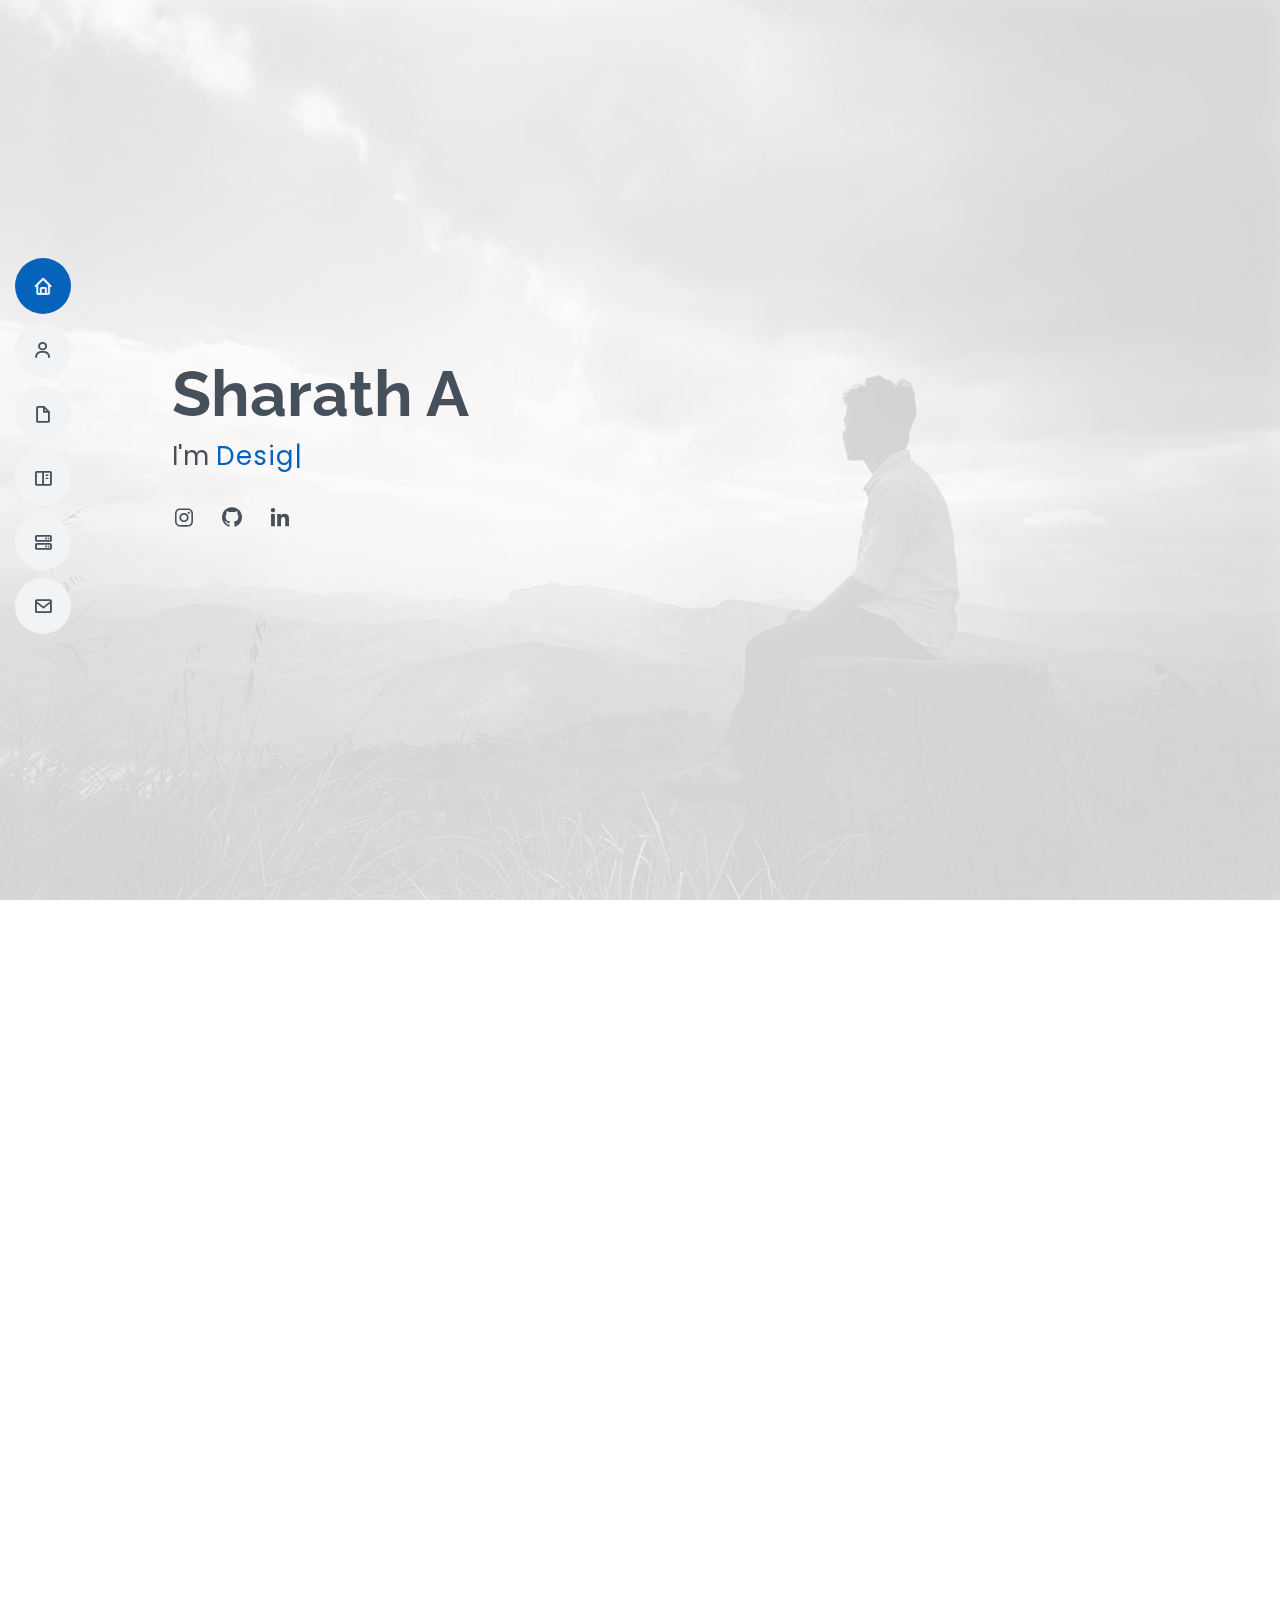
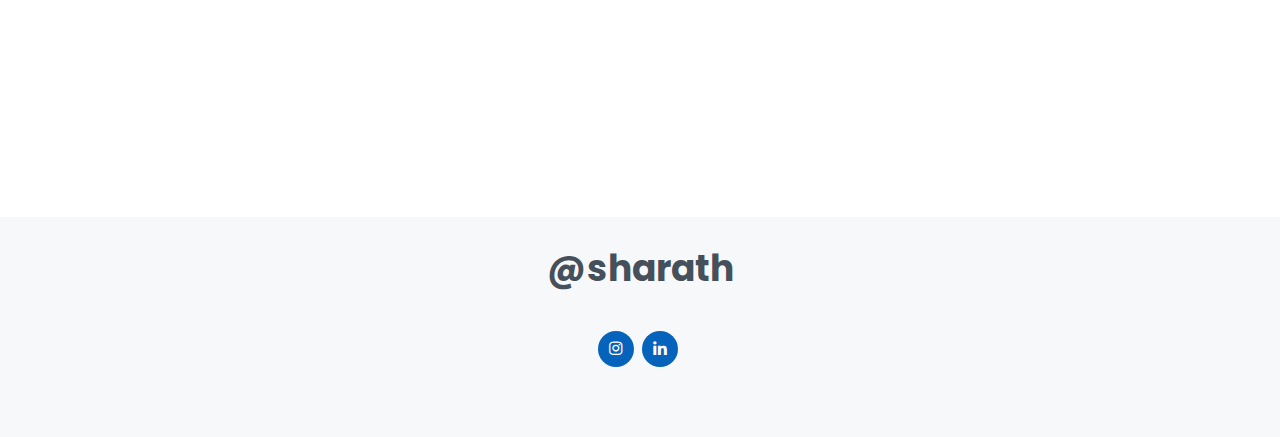
==== index.html @ 41445aa9 "Initial Commit" ====
<!DOCTYPE html>
<html lang="en">
  <head>
    <meta charset="utf-8" />
    <meta content="width=device-width, initial-scale=1.0" name="viewport" />

    <title>MyResume- Index</title>
    <meta content="" name="description" />
    <meta content="" name="keywords" />

    <!-- Favicons -->
    <link href="assets/img/favicon.png" rel="icon" />
    <link href="assets/img/apple-touch-icon.png" rel="apple-touch-icon" />

    <!-- Google Fonts -->
    <link
      href="https://fonts.googleapis.com/css?family=Open+Sans:300,300i,400,400i,600,600i,700,700i|Raleway:300,300i,400,400i,500,500i,600,600i,700,700i|Poppins:300,300i,400,400i,500,500i,600,600i,700,700i"
      rel="stylesheet"
    />

    <!-- Vendor CSS Files -->
    <link href="assets/vendor/aos/aos.css" rel="stylesheet" />
    <link
      href="assets/vendor/bootstrap/css/bootstrap.min.css"
      rel="stylesheet"
    />
    <link
      href="assets/vendor/bootstrap-icons/bootstrap-icons.css"
      rel="stylesheet"
    />
    <link href="assets/vendor/boxicons/css/boxicons.min.css" rel="stylesheet" />
    <link
      href="assets/vendor/glightbox/css/glightbox.min.css"
      rel="stylesheet"
    />
    <link href="assets/vendor/swiper/swiper-bundle.min.css" rel="stylesheet" />

    <!-- Template Main CSS File -->
    <link href="assets/css/style.css" rel="stylesheet" />
  </head>

  <body>
    <!-- ======= Mobile nav toggle button ======= -->
    <!-- <button type="button" class="mobile-nav-toggle d-xl-none"><i class="bi bi-list mobile-nav-toggle"></i></button> -->
    <i class="bi bi-list mobile-nav-toggle d-xl-none"></i>
    <!-- ======= Header ======= -->
    <header id="header" class="d-flex flex-column justify-content-center">
      <nav id="navbar" class="navbar nav-menu">
        <ul>
          <li>
            <a href="#hero" class="nav-link scrollto active"
              ><i class="bx bx-home"></i> <span>Home</span></a
            >
          </li>
          <li>
            <a href="#about" class="nav-link scrollto"
              ><i class="bx bx-user"></i> <span>About</span></a
            >
          </li>
          <li>
            <a href="#resume" class="nav-link scrollto"
              ><i class="bx bx-file-blank"></i> <span>Resume</span></a
            >
          </li>
          <li>
            <a href="#portfolio" class="nav-link scrollto"
              ><i class="bx bx-book-content"></i> <span>Portfolio</span></a
            >
          </li>
          <li>
            <a href="#services" class="nav-link scrollto"
              ><i class="bx bx-server"></i> <span>Services</span></a
            >
          </li>
          <li>
            <a href="#contact" class="nav-link scrollto"
              ><i class="bx bx-envelope"></i> <span>Contact</span></a
            >
          </li>
        </ul>
      </nav>
      <!-- .nav-menu -->
    </header>
    <!-- End Header -->

    <!-- ======= Hero Section ======= -->
    <section id="hero" class="d-flex flex-column justify-content-center">
      <div class="container" data-aos="zoom-in" data-aos-delay="100">
        <h1>Sharath A</h1>
        <p>
          I'm
          <span
            class="typed"
            data-typed-items="Designer, Developer, Freelancer, JavaScript/Node Developer"
          ></span>
        </p>
        <div class="social-links">
          <!-- <a href="#" class="twitter"><i class="bx bxl-twitter"></i></a>
          <a href="#" class="facebook"><i class="bx bxl-facebook"></i></a> -->
          <a href="https://www.instagram.com/sharathambangad/" class="instagram"
            ><i class="bx bxl-instagram"></i
          ></a>
          <a href="#" class="google-plus"><i class="bx bxl-github"></i></a>
          <a href="http://www.linkedin.com/in/sharathambangad/" class="linkedin"
            ><i class="bx bxl-linkedin"></i
          ></a>
        </div>
      </div>
    </section>
    <!-- End Hero -->

    <main id="main">
      <!-- ======= About Section ======= -->
      <section id="about" class="about">
        <div class="container" data-aos="fade-up">
          <div class="section-title">
            <h2>About</h2>
            <p>
              Enthusiastic JavaScript developer with more than one year of
              experience and following web development/programming concepts for
              more than 8 years( including studies ). I develop clean-code, have
              the ability to write new code from scratch and adapt existing code
              based on requirements and I love what I do.
            </p>
          </div>

          <div class="row">
            <div class="col-lg-4">
              <img src="assets/img/profile-img.jpg" class="img-fluid" alt="" />
            </div>
            <div class="col-lg-8 pt-4 pt-lg-0 content">
              <h3>JavaScript/NodeJS Developer</h3>
              <p class="fst-italic"></p>
              <div class="row">
                <div class="col-lg-6">
                  <ul>
                    <li>
                      <i class="bi bi-chevron-right"></i>
                      <strong>Birthday:</strong> <span>2 April 1998</span>
                    </li>
                    <li>
                      <i class="bi bi-chevron-right"></i>
                      <strong>Website:</strong> <span>-</span>
                    </li>
                    <li>
                      <i class="bi bi-chevron-right"></i>
                      <strong>Phone:</strong> <span>+91 9207499626</span>
                    </li>
                    <li>
                      <i class="bi bi-chevron-right"></i>
                      <strong>City:</strong> <span>Kasaragod, India</span>
                    </li>
                  </ul>
                </div>
                <div class="col-lg-6">
                  <ul>
                    <li>
                      <i class="bi bi-chevron-right"></i> <strong>Age:</strong>
                      <span>24</span>
                    </li>
                    <li>
                      <i class="bi bi-chevron-right"></i>
                      <strong>Degree:</strong> <span>Bachelors</span>
                    </li>
                    <li>
                      <i class="bi bi-chevron-right"></i>
                      <strong>Email:</strong>
                      <span>sharathambangad@gmail.com</span>
                    </li>
                    <li>
                      <i class="bi bi-chevron-right"></i>
                      <strong>Freelance:</strong> <span>Available</span>
                    </li>
                  </ul>
                </div>
              </div>
              <p></p>
            </div>
          </div>
        </div>
      </section>
      <!-- End About Section -->

      <!-- ======= Skills Section ======= -->
      <section id="skills" class="skills section-bg">
        <div class="container" data-aos="fade-up">
          <div class="section-title">
            <h2>Skills</h2>
            <p></p>
          </div>

          <div class="row skills-content">
            <div class="col-lg-6">
              <div class="progress">
                <span class="skill"
                  >HTML - CSS - JavaScript <i class="val">90%</i></span
                >
                <div class="progress-bar-wrap">
                  <div
                    class="progress-bar"
                    role="progressbar"
                    aria-valuenow="90"
                    aria-valuemin="0"
                    aria-valuemax="100"
                  ></div>
                </div>
              </div>

              <div class="progress">
                <span class="skill"
                  >NodeJS - Express -Middleware <i class="val">80%</i></span
                >
                <div class="progress-bar-wrap">
                  <div
                    class="progress-bar"
                    role="progressbar"
                    aria-valuenow="80"
                    aria-valuemin="0"
                    aria-valuemax="100"
                  ></div>
                </div>
              </div>

              <div class="progress">
                <span class="skill">mySQL <i class="val">85%</i></span>
                <div class="progress-bar-wrap">
                  <div
                    class="progress-bar"
                    role="progressbar"
                    aria-valuenow="85"
                    aria-valuemin="0"
                    aria-valuemax="100"
                  ></div>
                </div>
              </div>
            </div>

            <div class="col-lg-6">
              <div class="progress">
                <span class="skill">Python <i class="val">85%</i></span>
                <div class="progress-bar-wrap">
                  <div
                    class="progress-bar"
                    role="progressbar"
                    aria-valuenow="85"
                    aria-valuemin="0"
                    aria-valuemax="100"
                  ></div>
                </div>
              </div>

              <div class="progress">
                <span class="skill"> C - CPP - PHP<i class="val">75%</i></span>
                <div class="progress-bar-wrap">
                  <div
                    class="progress-bar"
                    role="progressbar"
                    aria-valuenow="75"
                    aria-valuemin="0"
                    aria-valuemax="100"
                  ></div>
                </div>
              </div>

              <div class="progress">
                <span class="skill"
                  >Data Structures and Algorithms <i class="val">85%</i></span
                >
                <div class="progress-bar-wrap">
                  <div
                    class="progress-bar"
                    role="progressbar"
                    aria-valuenow="85"
                    aria-valuemin="0"
                    aria-valuemax="100"
                  ></div>
                </div>
              </div>
            </div>
          </div>
        </div>
      </section>
      <!-- End Skills Section -->

      <!-- ======= Resume Section ======= -->
      <section id="resume" class="resume">
        <div class="container" data-aos="fade-up">
          <div class="section-title">
            <h2>Resume</h2>
            <p></p>
          </div>

          <div class="row">
            <div class="col-lg-6">
              <h3 class="resume-title">Sumary</h3>
              <div class="resume-item pb-0">
                <h4>Sharath A</h4>
                <p>
                  <em
                    >Innovative and deadline-driven Web Developer with 1+ years
                    of experience designing and developing JavaScript based Web
                    applications</em
                  >
                </p>
                <ul>
                  <li>Kasaragod, Kerala, India</li>
                  <li>(91) 9207499626</li>
                  <li>sharathambangad@gmail.com</li>
                </ul>
              </div>

              <h3 class="resume-title">Education</h3>
              <div class="resume-item">
                <h4>Bachelor of Technology - Information Technology</h4>
                <h5>2016 - 2020</h5>
                <p>
                  <em>Government Engineering College Idukki, Kerala, India</em>
                </p>
                <p>
                  Data Structures and Algorithm Analysis and Design were my
                  favourite subjects.
                </p>
              </div>
              <div class="resume-item">
                <h4>Higher Secondary Education - Computer Science</h4>
                <h5>2014 - 2016</h5>
                <h5>94%</h5>
                <p>
                  <em>Chattanchal Higher Secondary School, Kerala India</em>
                </p>
                <p></p>
              </div>
            </div>
            <div class="col-lg-6">
              <h3 class="resume-title">Professional Experience</h3>
              <div class="resume-item">
                <h4>Asst. System Engineer</h4>
                <h5>2021 - Present</h5>
                <p><em>Tata Consultancy Services, Kochi, Kerala, India </em></p>
                <ul>
                  <li>
                    Designing and implementing JavaScript based applications
                  </li>
                  <li>
                    Worked as a part of team for development and maintenance of
                    Application in retail and manufacturing project
                  </li>
                  <li>
                    Analyzing user requirements to inform application design
                  </li>
                  <li>
                    Collaborating with customers and other team members to
                    establish objectives and design more functional, cohesive,
                    codes to enhance the user experience
                  </li>
                  <li>
                    Proper documentation of our work related to efforts,
                    tracking, technical difficulties etc.
                  </li>
                </ul>
              </div>
            </div>
          </div>
        </div>
      </section>
      <!-- End Resume Section -->

      <!-- ======= Portfolio Section ======= -->
      <section id="portfolio" class="portfolio section-bg">
        <div class="container" data-aos="fade-up">
          <div class="section-title">
            <h2>Portfolio</h2>
            <p></p>
          </div>

          <div class="row">
            <div
              class="col-lg-12 d-flex justify-content-center"
              data-aos="fade-up"
              data-aos-delay="100"
            >
              <!-- <ul id="portfolio-flters">
                <li data-filter="*" class="filter-active">All</li>
                <li data-filter=".filter-app">App</li>
                <li data-filter=".filter-card">Card</li>
                <li data-filter=".filter-web">Web</li>
              </ul> -->
            </div>
          </div>

          <div
            class="row portfolio-container"
            data-aos="fade-up"
            data-aos-delay="200"
          >
            <div class="col-lg-4 col-md-6 portfolio-item filter-card">
              <div class="portfolio-wrap">
                <img
                  src="assets/img/portfolio/portfolio-4.jpg"
                  class="img-fluid"
                  alt=""
                />
                <div class="portfolio-info">
                  <h4>Guess My Number</h4>
                  <p>SImple Javascript Game</p>
                  <div class="portfolio-links">
                    <a
                      href="assets/img/portfolio/portfolio-4.jpg"
                      data-gallery="portfolioGallery"
                      class="portfolio-lightbox"
                      title="Guess My Number"
                      ><i class="bx bx-plus"></i
                    ></a>
                    <a
                      href="portfolio-details.html"
                      class="portfolio-details-lightbox"
                      data-glightbox="type: external"
                      title="Portfolio Details"
                      ><i class="bx bx-link"></i
                    ></a>
                  </div>
                </div>
              </div>
            </div>

            <div class="col-lg-4 col-md-6 portfolio-item filter-card">
              <div class="portfolio-wrap">
                <img
                  src="assets/img/portfolio/pd-banklist-1.jpg"
                  class="img-fluid"
                  alt=""
                />
                <div class="portfolio-info">
                  <h4>BankList App</h4>
                  <p>Javascript Based Application</p>
                  <div class="portfolio-links">
                    <a
                      href="assets/img/portfolio/pd-banklist-1.jpg"
                      data-gallery="portfolioGallery"
                      class="portfolio-lightbox"
                      title="BankList"
                      ><i class="bx bx-plus"></i
                    ></a>
                    <a
                      href="portfolio-details-banklist.html"
                      class="portfolio-details-lightbox"
                      data-glightbox="type: external"
                      title="Portfolio Details"
                      ><i class="bx bx-link"></i
                    ></a>
                  </div>
                </div>
              </div>
            </div>

            <!-- <div class="col-lg-4 col-md-6 portfolio-item filter-card">
              <div class="portfolio-wrap">
                <img
                  src="assets/img/portfolio/portfolio-4.jpg"
                  class="img-fluid"
                  alt=""
                />
                <div class="portfolio-info">
                  <h4>Card 2</h4>
                  <p>Card</p>
                  <div class="portfolio-links">
                    <a
                      href="assets/img/portfolio/portfolio-4.jpg"
                      data-gallery="portfolioGallery"
                      class="portfolio-lightbox"
                      title="Card 2"
                      ><i class="bx bx-plus"></i
                    ></a>
                    <a
                      href="portfolio-details.html"
                      class="portfolio-details-lightbox"
                      data-glightbox="type: external"
                      title="Portfolio Details"
                      ><i class="bx bx-link"></i
                    ></a>
                  </div>
                </div>
              </div>
            </div> -->
          </div>
        </div>
      </section>
      <!-- End Portfolio Section -->

      <!-- ======= Services Section ======= -->
      <section id="services" class="services">
        <div class="container" data-aos="fade-up">
          <div class="section-title">
            <h2>Services</h2>
            <p></p>
          </div>

          <div class="row">
            <div
              class="col-lg-4 col-md-6 d-flex align-items-stretch"
              data-aos="zoom-in"
              data-aos-delay="100"
            >
              <div class="icon-box iconbox-blue">
                <div class="icon">
                  <svg
                    width="100"
                    height="100"
                    viewBox="0 0 600 600"
                    xmlns="http://www.w3.org/2000/svg"
                  >
                    <path
                      stroke="none"
                      stroke-width="0"
                      fill="#f5f5f5"
                      d="M300,521.0016835830174C376.1290562159157,517.8887921683347,466.0731472004068,529.7835943286574,510.70327084640275,468.03025145048787C554.3714126377745,407.6079735673963,508.03601936045806,328.9844924480964,491.2728898941984,256.3432110539036C474.5976632858925,184.082847569629,479.9380746630129,96.60480741107993,416.23090153303,58.64404602377083C348.86323505073057,18.502131276798302,261.93793281208167,40.57373210992963,193.5410806939664,78.93577620505333C130.42746243093433,114.334589627462,98.30271207620316,179.96522072025542,76.75703585869454,249.04625023123273C51.97151888228291,328.5150500222984,13.704378332031375,421.85034740162234,66.52175969318436,486.19268352777647C119.04800174914682,550.1803526380478,217.28368757567262,524.383925680826,300,521.0016835830174"
                    ></path>
                  </svg>
                  <i class="bx bxl-dribbble"></i>
                </div>
                <h4><a href="">Web Developer</a></h4>
                <p>
                  I develop JavaScript Based Web Applications as per the client
                  requirements
                </p>
              </div>
            </div>

            <div
              class="col-lg-4 col-md-6 d-flex align-items-stretch mt-4 mt-md-0"
              data-aos="zoom-in"
              data-aos-delay="200"
            >
              <div class="icon-box iconbox-orange">
                <div class="icon">
                  <svg
                    width="100"
                    height="100"
                    viewBox="0 0 600 600"
                    xmlns="http://www.w3.org/2000/svg"
                  >
                    <path
                      stroke="none"
                      stroke-width="0"
                      fill="#f5f5f5"
                      d="M300,582.0697525312426C382.5290701553225,586.8405444964366,449.9789794690241,525.3245884688669,502.5850820975895,461.55621195738473C556.606425686781,396.0723002908107,615.8543463187945,314.28637112970534,586.6730223649479,234.56875336149918C558.9533121215079,158.8439757836574,454.9685369536778,164.00468322053177,381.49747125262974,130.76875717737553C312.15926192815925,99.40240125094834,248.97055460311594,18.661163978235184,179.8680185752513,50.54337015887873C110.5421016452524,82.52863877960104,119.82277516462835,180.83849132639028,109.12597500060166,256.43424936330496C100.08760227029461,320.3096726198365,92.17705696193138,384.0621239912766,124.79988738764834,439.7174275375508C164.83382741302287,508.01625554203684,220.96474134820875,577.5009287672846,300,582.0697525312426"
                    ></path>
                  </svg>
                  <i class="bx bx-file"></i>
                </div>
                <h4><a href="">Clean Code</a></h4>
                <p>
                  Clean code is focused-Each function, each class, each module,
                  exposes a single minded attittude that remains entirely
                  undistracted and unpolluted by the surrounding details.
                </p>
              </div>
            </div>

            <div
              class="col-lg-4 col-md-6 d-flex align-items-stretch mt-4 mt-lg-0"
              data-aos="zoom-in"
              data-aos-delay="300"
            >
              <div class="icon-box iconbox-pink">
                <div class="icon">
                  <svg
                    width="100"
                    height="100"
                    viewBox="0 0 600 600"
                    xmlns="http://www.w3.org/2000/svg"
                  >
                    <path
                      stroke="none"
                      stroke-width="0"
                      fill="#f5f5f5"
                      d="M300,541.5067337569781C382.14930387511276,545.0595476570109,479.8736841581634,548.3450877840088,526.4010558755058,480.5488172755941C571.5218469581645,414.80211281144784,517.5187510058486,332.0715597781072,496.52539010469104,255.14436215662573C477.37192572678356,184.95920475031193,473.57363656557914,105.61284051026155,413.0603344069578,65.22779650032875C343.27470386102294,18.654635553484475,251.2091493199835,5.337323636656869,175.0934190732945,40.62881213300186C97.87086631185822,76.43348514350839,51.98124368387456,156.15599469081315,36.44837278890362,239.84606092416172C21.716077023791087,319.22268207091537,43.775223500013084,401.1760424656574,96.891909868211,461.97329694683043C147.22146801428983,519.5804099606455,223.5754009179313,538.201503339737,300,541.5067337569781"
                    ></path>
                  </svg>
                  <i class="bx bx-tachometer"></i>
                </div>
                <h4><a href="">Great Support</a></h4>
                <p>
                  I'm seeking out opportunities to collaborate with companies/
                  agencies/ individuals.I want to bring my collective design
                  experience to the table where we can work together
                </p>
              </div>
            </div>
          </div>
        </div>
      </section>

      <!-- End Services Section -->

      <!-- ======= Testimonials Section ======= -->
      <section id="testimonials" class="testimonials section-bg">
        <div class="container" data-aos="fade-up">
          <div class="section-title">
            <h2>Testimonials</h2>
          </div>

          <div
            class="testimonials-slider swiper"
            data-aos="fade-up"
            data-aos-delay="100"
          >
            <div class="swiper-wrapper">
              <div class="swiper-slide">
                <div class="testimonial-item">
                  <img
                    src="assets/img/testimonials/testimonials-1.jpg"
                    class="testimonial-img"
                    alt=""
                  />
                  <h3>Prof.Ratheesh T K</h3>
                  <h4>Professor, Govt. Engineering College Idukki</h4>
                  <p>
                    <i class="bx bxs-quote-alt-left quote-icon-left"></i>
                    He has always been an independent thinker, striving to learn
                    new things, while displaying huge promise through his
                    penchant to delve beyond the scope of the curriculum.
                    <i class="bx bxs-quote-alt-right quote-icon-right"></i>
                  </p>
                </div>
              </div>
              <!-- End testimonial item -->

              <div class="swiper-slide">
                <div class="testimonial-item">
                  <img
                    src="assets/img/testimonials/testimonials-2.jpg"
                    class="testimonial-img"
                    alt=""
                  />
                  <h3>Prof.Manju R</h3>
                  <h4>HOD, Govt. Engineering College Idukki</h4>
                  <p>
                    <i class="bx bxs-quote-alt-left quote-icon-left"></i>
                    I found him to be a sincere and hardworking student who is
                    willing to put in a lot of effort and care into the task at
                    hand.
                    <i class="bx bxs-quote-alt-right quote-icon-right"></i>
                  </p>
                </div>
              </div>
              <!-- End testimonial item -->
            </div>
            <div class="swiper-pagination"></div>
          </div>
        </div>
      </section>
      <!-- End Testimonials Section -->

      <!-- ======= Contact Section ======= -->
      <section id="contact" class="contact">
        <div class="container" data-aos="fade-up">
          <div class="section-title">
            <h2>Contact</h2>
          </div>

          <div class="row mt-1">
            <div class="col-lg-4">
              <div class="info">
                <div class="address">
                  <i class="bi bi-geo-alt"></i>
                  <h4>Location:</h4>
                  <p>Kasaragod, Kerala, India</p>
                </div>

                <div class="email">
                  <i class="bi bi-envelope"></i>
                  <h4>Email:</h4>
                  <p>sharathambangad@gmail.com</p>
                </div>

                <div class="phone">
                  <i class="bi bi-phone"></i>
                  <h4>Call:</h4>
                  <p>+91 9207499626</p>
                </div>
              </div>
            </div>

            <div class="col-lg-8 mt-5 mt-lg-0">
              <form
                action="forms/contact.php"
                method="post"
                role="form"
                class="php-email-form"
              >
                <div class="row">
                  <div class="col-md-6 form-group">
                    <input
                      type="text"
                      name="name"
                      class="form-control"
                      id="name"
                      placeholder="Your Name"
                      required
                    />
                  </div>
                  <div class="col-md-6 form-group mt-3 mt-md-0">
                    <input
                      type="email"
                      class="form-control"
                      name="email"
                      id="email"
                      placeholder="Your Email"
                      required
                    />
                  </div>
                </div>
                <div class="form-group mt-3">
                  <input
                    type="text"
                    class="form-control"
                    name="subject"
                    id="subject"
                    placeholder="Subject"
                    required
                  />
                </div>
                <div class="form-group mt-3">
                  <textarea
                    class="form-control"
                    name="message"
                    rows="5"
                    placeholder="Message"
                    required
                  ></textarea>
                </div>
                <div class="my-3">
                  <div class="loading">Loading</div>
                  <div class="error-message"></div>
                  <div class="sent-message">
                    Your message has been sent. Thank you!
                  </div>
                </div>
                <div class="text-center">
                  <button type="submit">Send Message</button>
                </div>
              </form>
            </div>
          </div>
        </div>
      </section>
      <!-- End Contact Section -->
    </main>
    <!-- End #main -->

    <!-- ======= Footer ======= -->
    <footer id="footer">
      <div class="container">
        <h3>@sharath</h3>
        <p></p>
        <div class="social-links">
          <!-- <a href="#" class="twitter"><i class="bx bxl-twitter"></i></a> -->
          <!-- <a href="#" class="facebook"><i class="bx bxl-facebook"></i></a> -->
          <a href="https://www.instagram.com/sharathambangad/" class="instagram"
            ><i class="bx bxl-instagram"></i
          ></a>
          <!-- <a href="#" class="google-plus"><i class="bx bxl-skype"></i></a> -->
          <a href="http://www.linkedin.com/in/sharathambangad/" class="linkedin"
            ><i class="bx bxl-linkedin"></i
          ></a>
        </div>
      </div>
    </footer>
    <!-- End Footer -->

    <div id="preloader"></div>
    <a
      href="#"
      class="back-to-top d-flex align-items-center justify-content-center"
      ><i class="bi bi-arrow-up-short"></i
    ></a>

    <!-- Vendor JS Files -->
    <script src="assets/vendor/purecounter/purecounter.js"></script>
    <script src="assets/vendor/aos/aos.js"></script>
    <script src="assets/vendor/bootstrap/js/bootstrap.bundle.min.js"></script>
    <script src="assets/vendor/glightbox/js/glightbox.min.js"></script>
    <script src="assets/vendor/isotope-layout/isotope.pkgd.min.js"></script>
    <script src="assets/vendor/swiper/swiper-bundle.min.js"></script>
    <script src="assets/vendor/typed.js/typed.min.js"></script>
    <script src="assets/vendor/waypoints/noframework.waypoints.js"></script>
    <script src="assets/vendor/php-email-form/validate.js"></script>

    <!-- Template Main JS File -->
    <script src="assets/js/main.js"></script>
  </body>
</html>
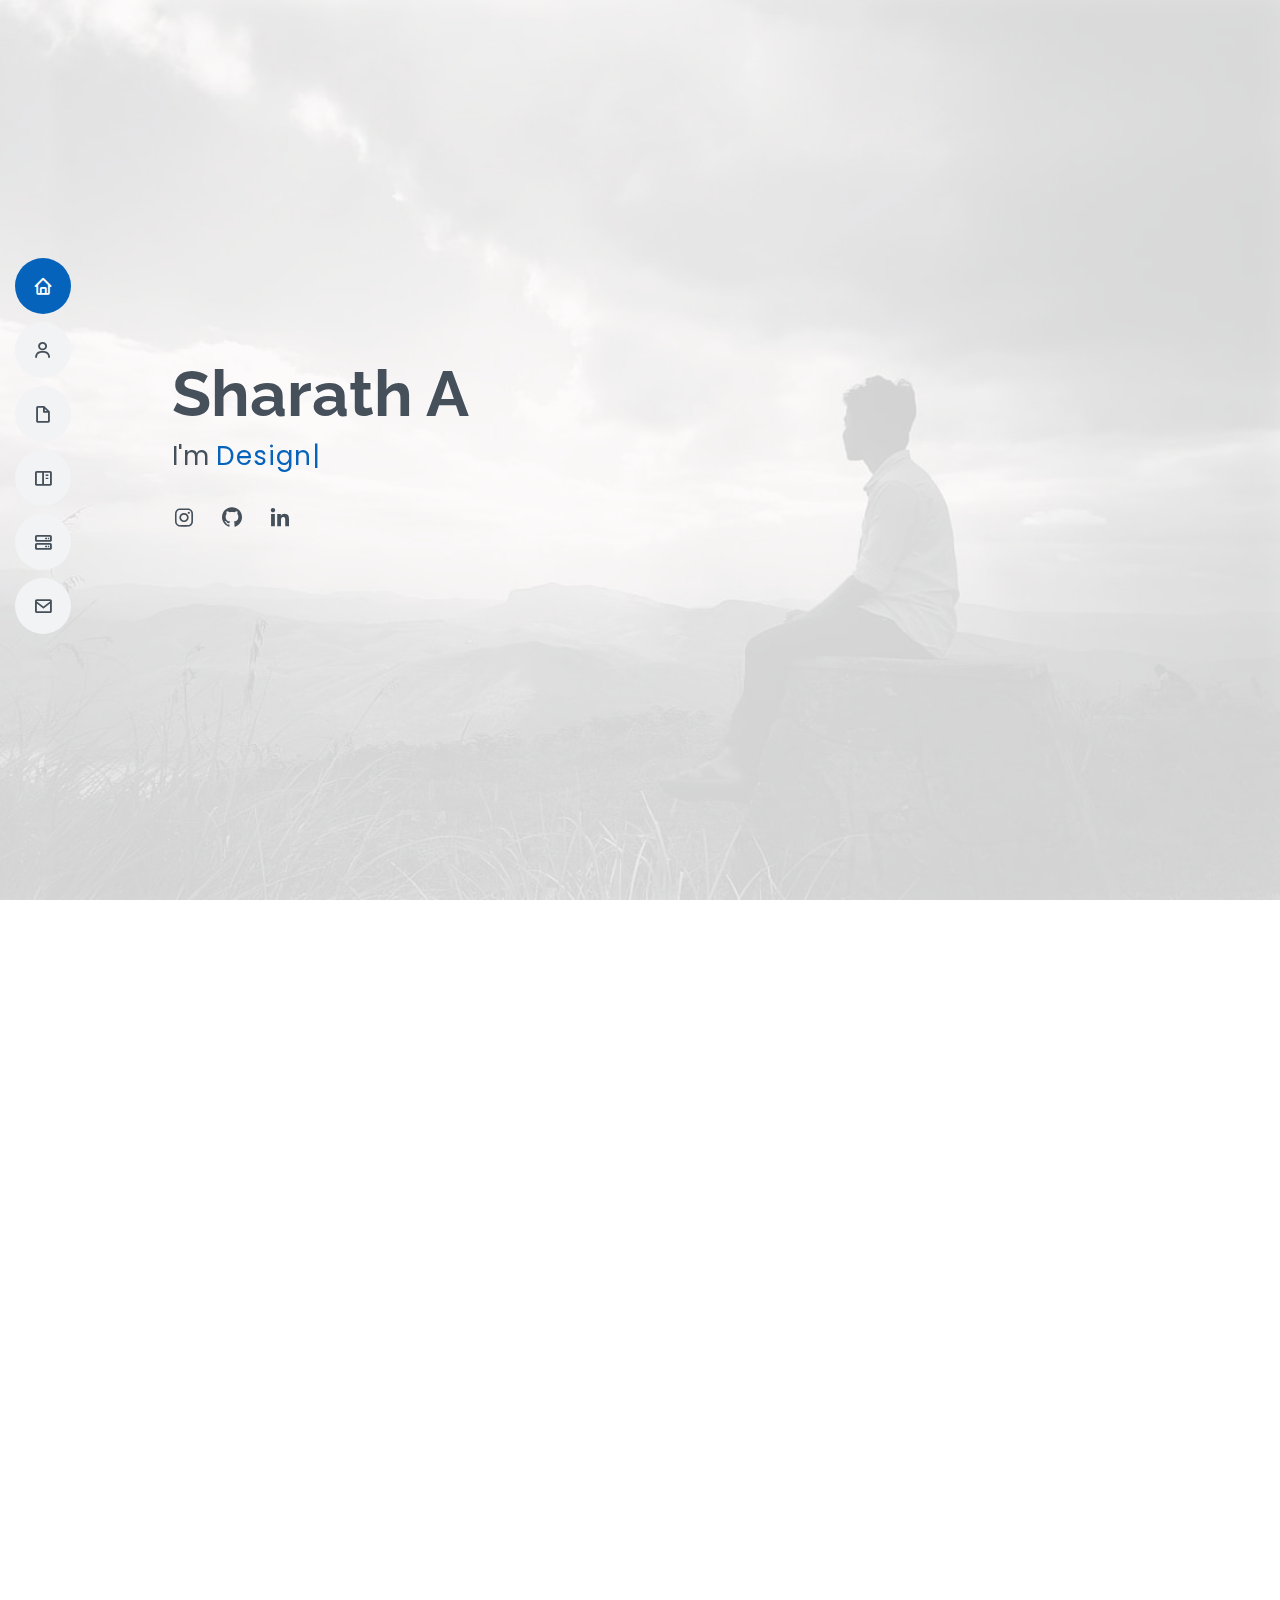
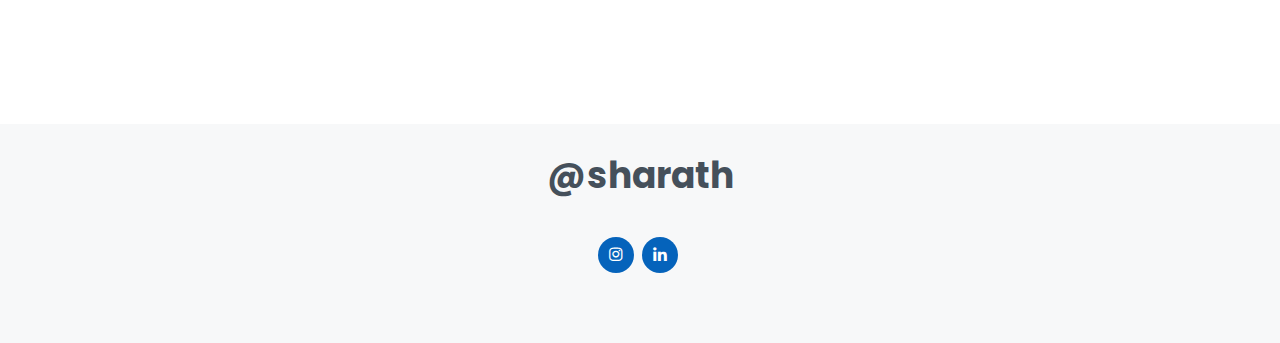
==== commit 3059aef0: "Updated- Contact Removed" ====
--- a/index.html
+++ b/index.html
@@ -100,7 +100,9 @@
           <a href="https://www.instagram.com/sharathambangad/" class="instagram"
             ><i class="bx bxl-instagram"></i
           ></a>
-          <a href="#" class="google-plus"><i class="bx bxl-github"></i></a>
+          <a href="https://github.com/sharathambangad" class="google-plus"
+            ><i class="bx bxl-github"></i
+          ></a>
           <a href="http://www.linkedin.com/in/sharathambangad/" class="linkedin"
             ><i class="bx bxl-linkedin"></i
           ></a>
@@ -682,7 +684,7 @@
               </div>
             </div>
 
-            <div class="col-lg-8 mt-5 mt-lg-0">
+            <!-- <div class="col-lg-8 mt-5 mt-lg-0">
               <form
                 action="forms/contact.php"
                 method="post"
@@ -741,7 +743,7 @@
                   <button type="submit">Send Message</button>
                 </div>
               </form>
-            </div>
+            </div> -->
           </div>
         </div>
       </section>
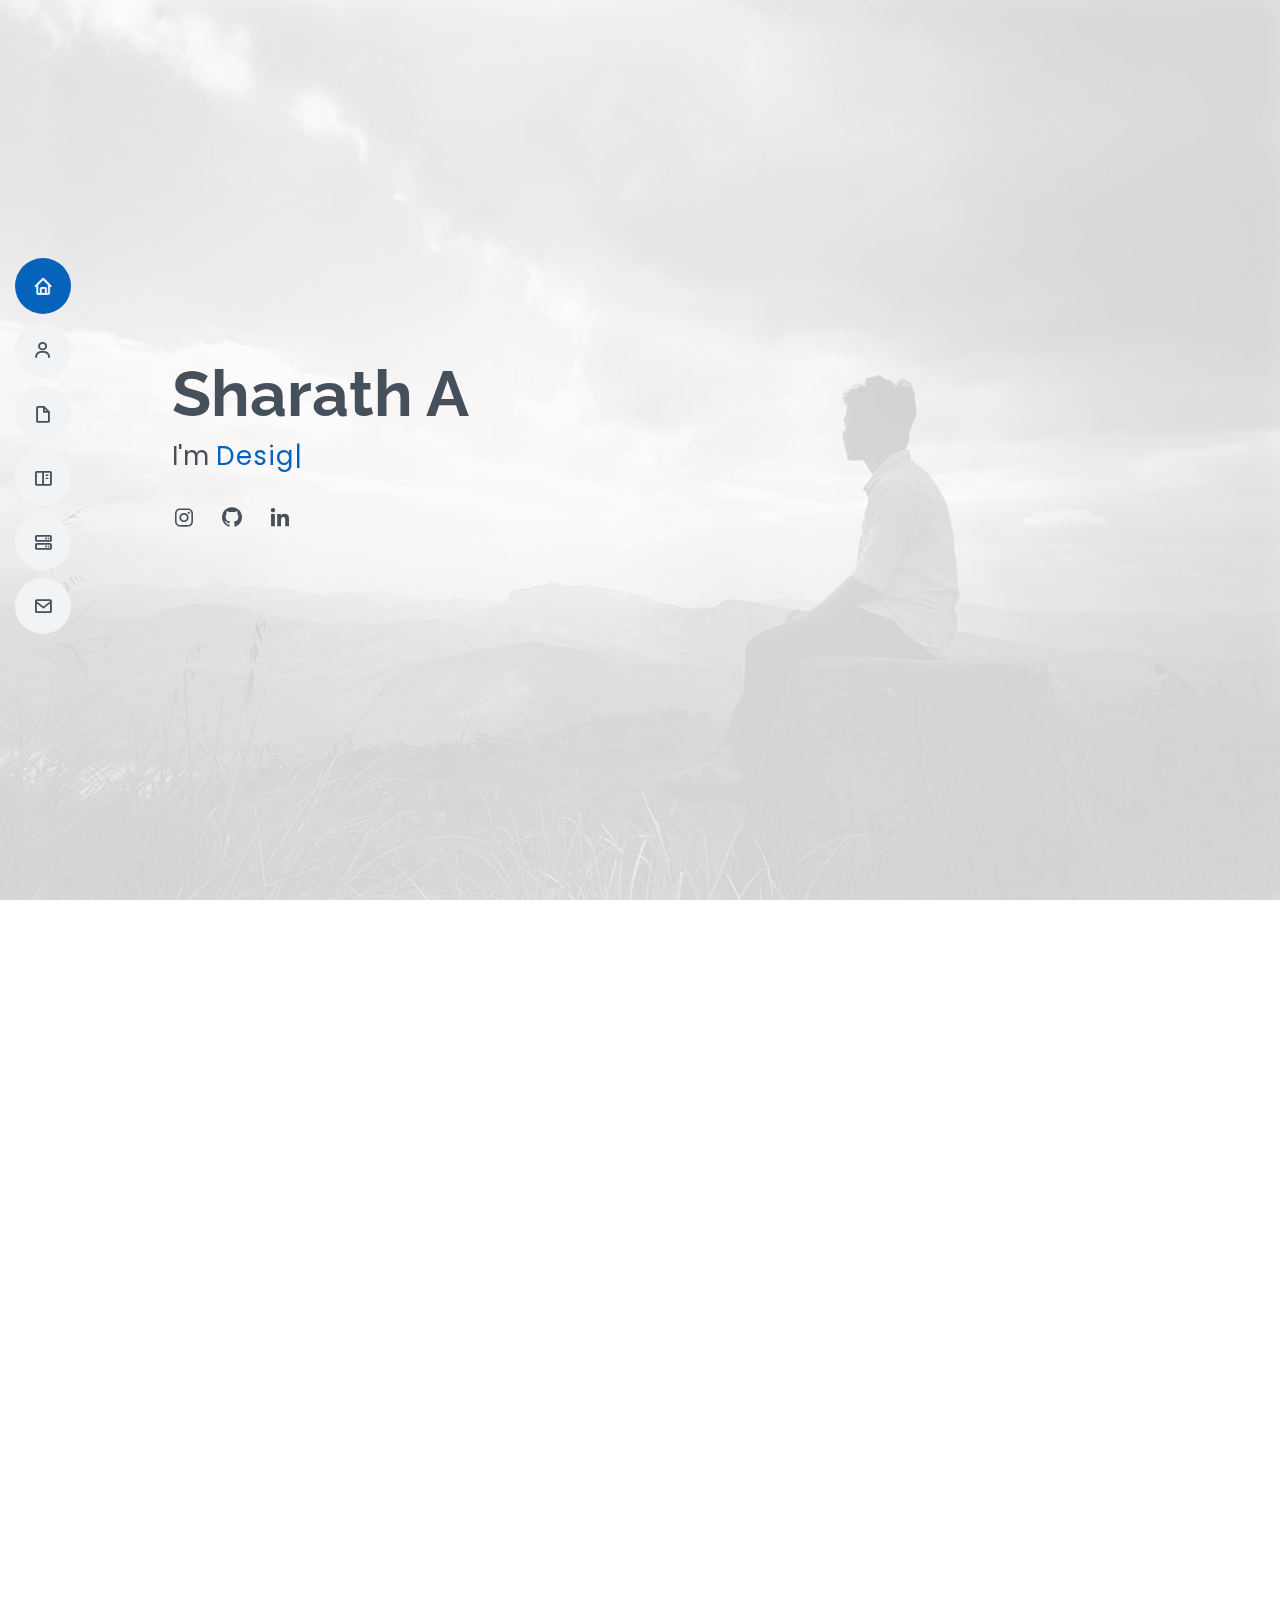
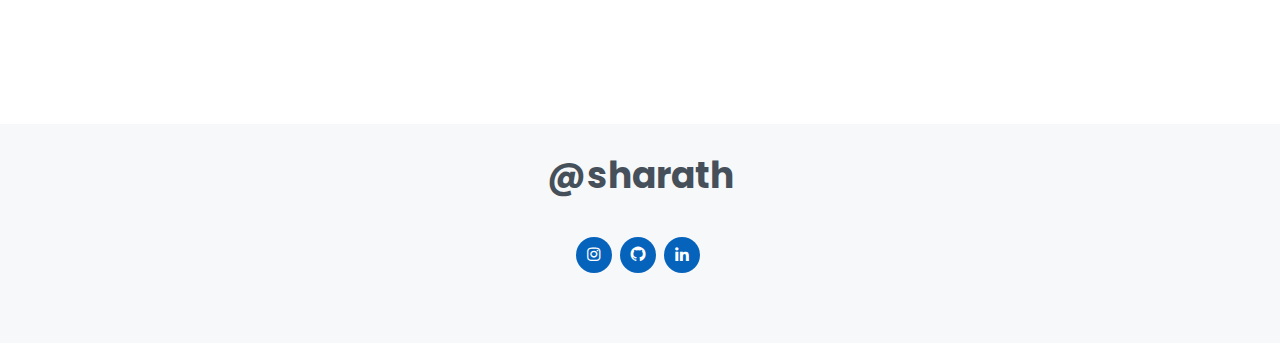
==== commit 9a8dcb62: "Added Git Link" ====
--- a/index.html
+++ b/index.html
@@ -762,7 +762,9 @@
           <a href="https://www.instagram.com/sharathambangad/" class="instagram"
             ><i class="bx bxl-instagram"></i
           ></a>
-          <!-- <a href="#" class="google-plus"><i class="bx bxl-skype"></i></a> -->
+          <a href="https://github.com/sharathambangad/" class="google-plus"
+            ><i class="bx bxl-github"></i
+          ></a>
           <a href="http://www.linkedin.com/in/sharathambangad/" class="linkedin"
             ><i class="bx bxl-linkedin"></i
           ></a>
